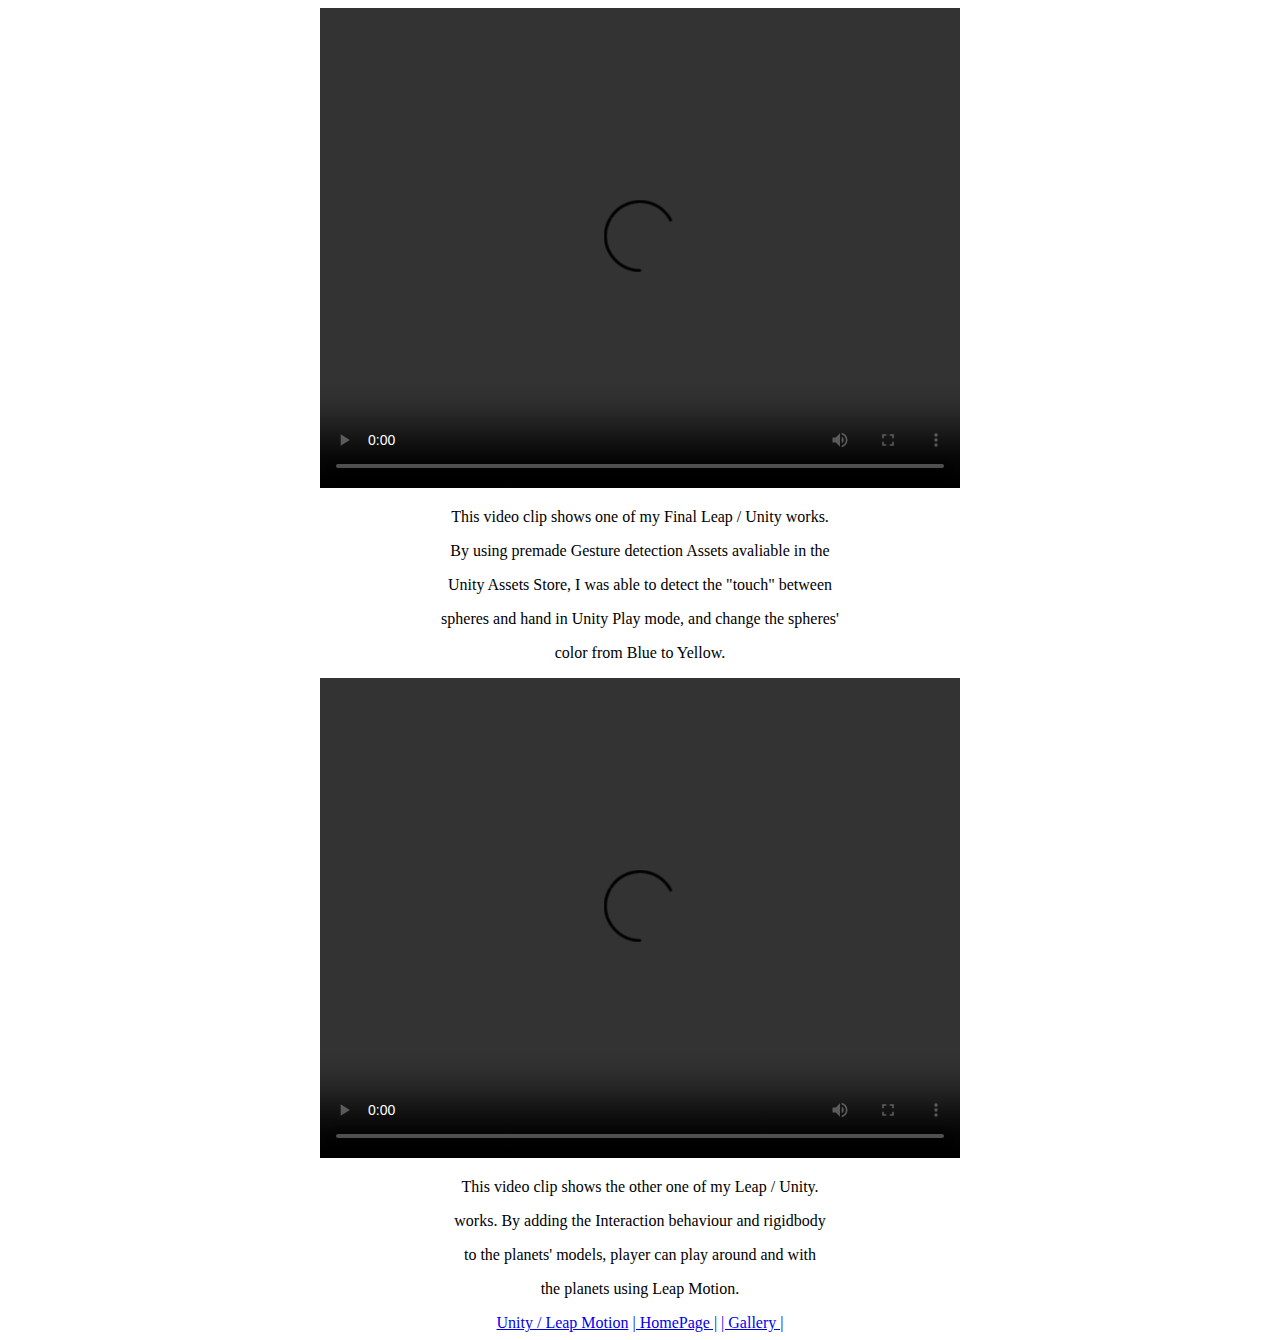
==== final.html @ e71561ff "Create final.html" ====
<!DOCTYPE html>
<html lang="en" dir="ltr">
  
<center>
  <head>
    <meta charset="utf-8">
    <title> Gallery | Final </title>

    <!-- Style Sheets -->
    <link rel="stylesheet" href="style.css">

  </head>      

        <video width="640" height="480" loop controls>
  <source src="https://i.imgur.com/dSdsX99.mp4">
</video>
      
      <p> This video clip shows one of my Final Leap / Unity works. 
      </p>
      <p> By using premade Gesture detection Assets avaliable in the
         </p>
      <p> Unity Assets Store, I was able to detect the "touch" between
          </p>
      <p> spheres and hand in Unity Play mode, and change the spheres'
          </p>
      <p> color from Blue to Yellow.
          </p>
      
         <video width="640" height="480" loop controls>
  <source src="https://i.imgur.com/AqyokkT.mp4">
</video>
      
      <p> This video clip shows the other one of my Leap / Unity. 
      </p>
      <p> works. By adding the Interaction behaviour and rigidbody
         </p>
      <p> to the planets' models, player can play around and with
          </p>
      <p> the planets using Leap Motion.
          </p>

       
    </header>



  <nav>
   <footer>
    <!--External Link -->
    <a href="https://developer.leapmotion.com/unity/" > Unity / Leap Motion</a>
    <!-- Internal Link -->
    <a href="index.html"> | HomePage |</a>
    <a href="final.html"> | Gallery |</a>
    
  </footer>
</nav>
</center>
  </body>
</html>
---- style.css ----
<style>
@import url('https://fonts.googleapis.com/css?family=Cinzel');
</style>

header a {
 text-decoration: none;
 font-family: 'Cinzel', serif;
 padding-bottom: 0;

}

section h1{
color: red;
 font-family: 'Cinzel', serif;
}



#special{
  color:blue;
}

.green{
 color:green;
}
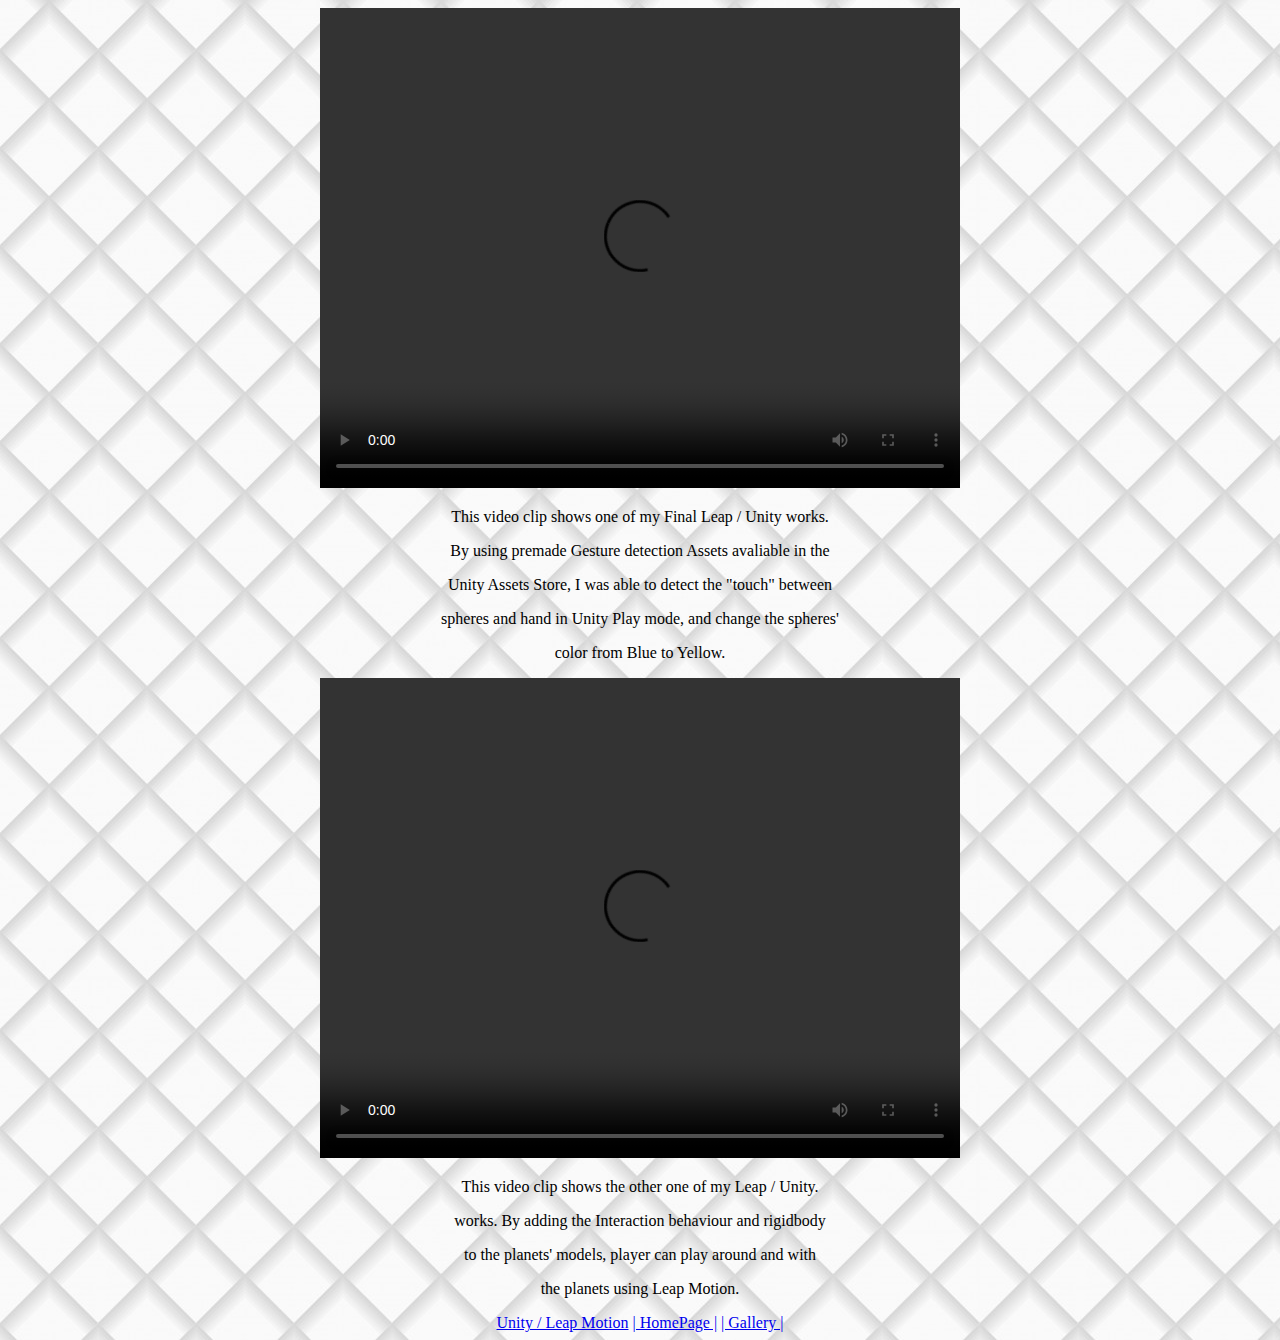
==== commit aee44f77: "Update final.html" ====
--- a/final.html
+++ b/final.html
@@ -8,7 +8,7 @@
 
     <!-- Style Sheets -->
     <link rel="stylesheet" href="style.css">
-
+  <body background = "square.jpg">
   </head>      
 
         <video width="640" height="480" loop controls>
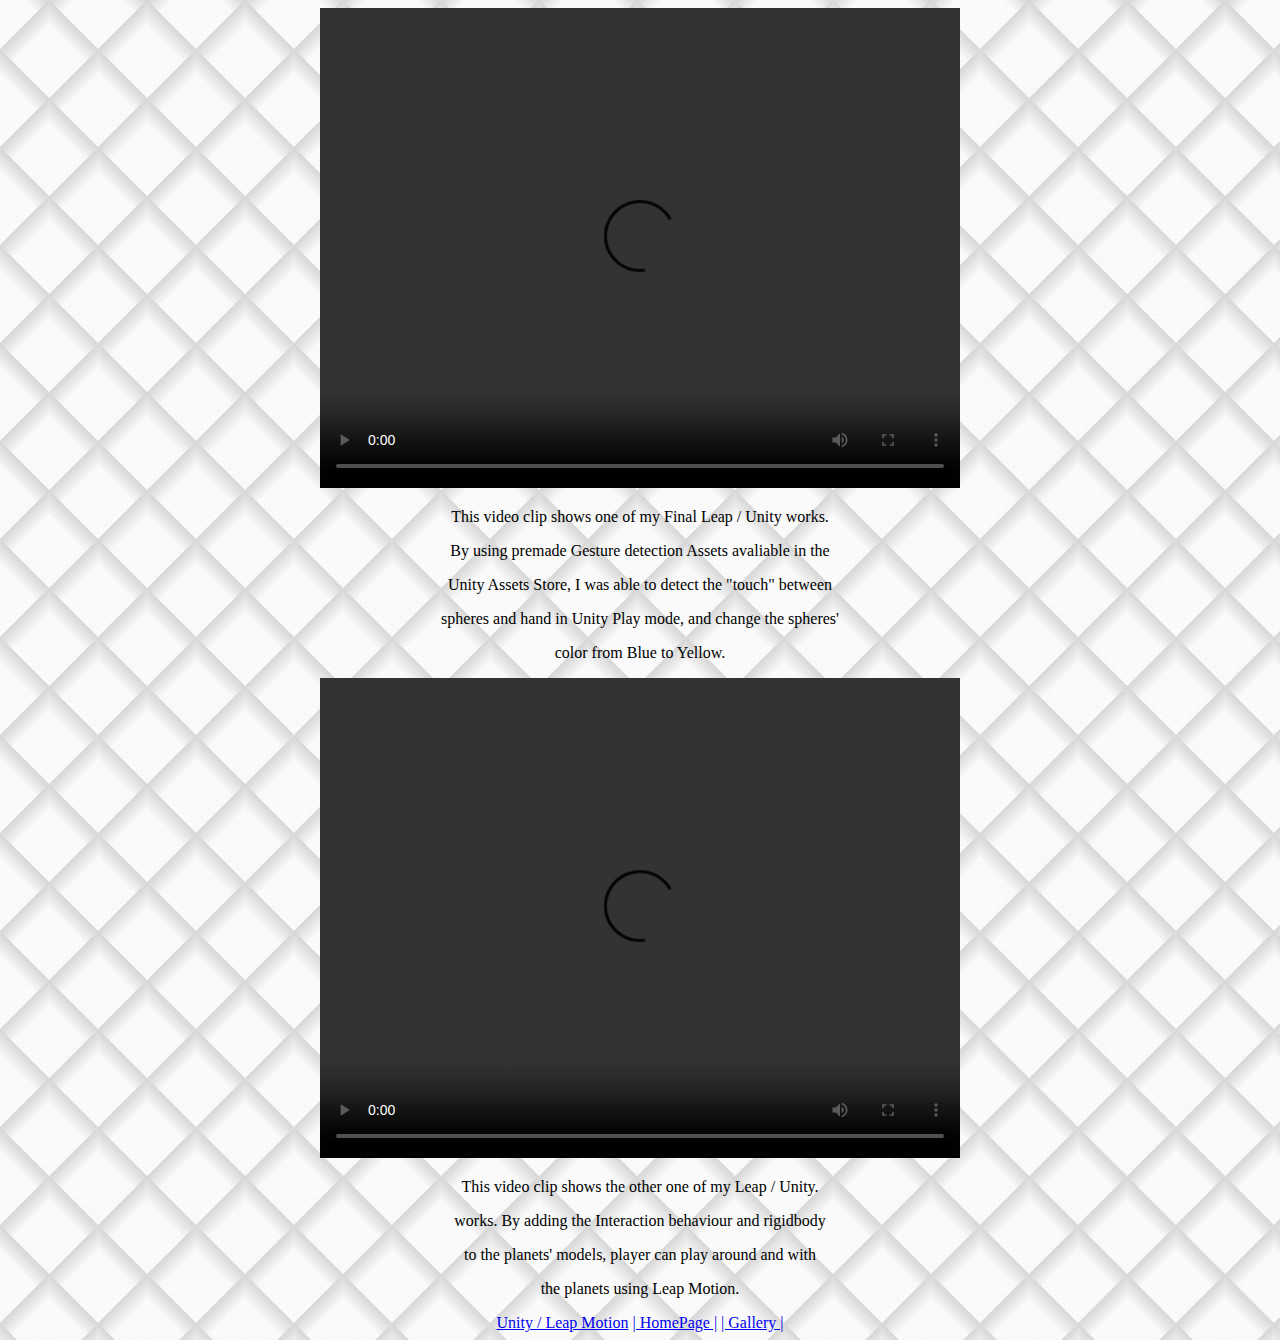
==== commit c09a35b3: "Update final.html" ====
--- a/final.html
+++ b/final.html
@@ -8,9 +8,9 @@
 
     <!-- Style Sheets -->
     <link rel="stylesheet" href="style.css">
+
+  </head>      
   <body background = "square.jpg">
-  </head>      
-
         <video width="640" height="480" loop controls>
   <source src="https://i.imgur.com/dSdsX99.mp4">
 </video>
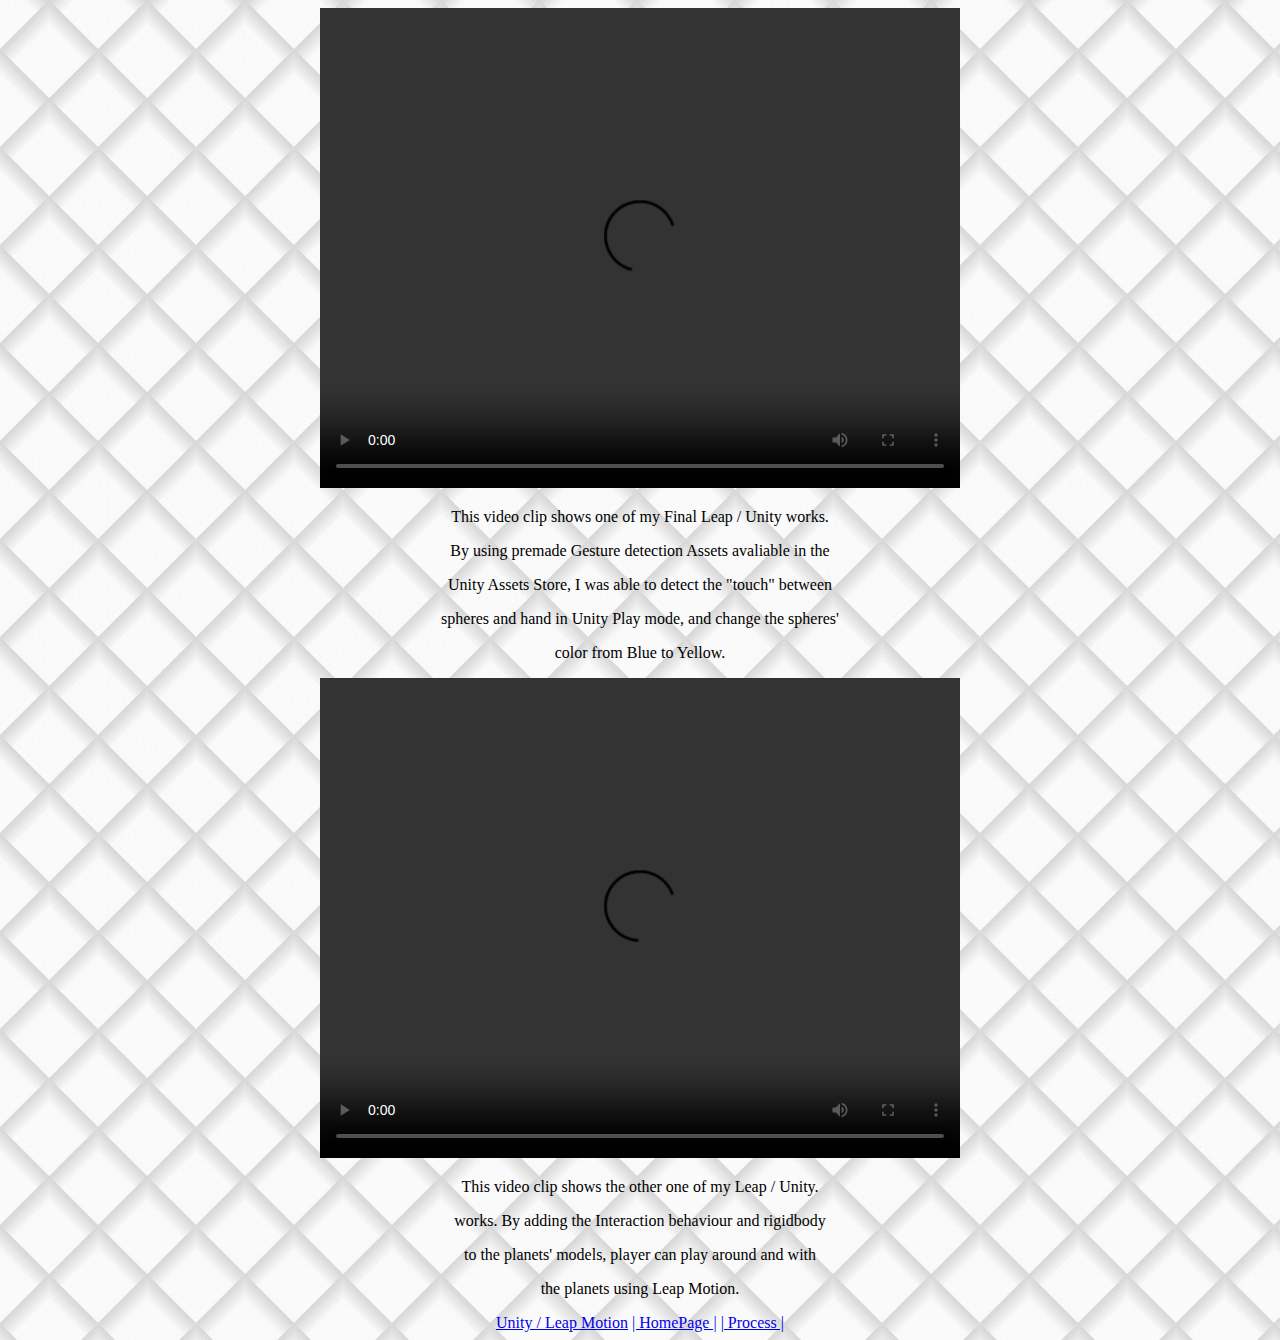
==== commit 34e3d9dd: "Update final.html" ====
--- a/final.html
+++ b/final.html
@@ -50,7 +50,7 @@
     <a href="https://developer.leapmotion.com/unity/" > Unity / Leap Motion</a>
     <!-- Internal Link -->
     <a href="index.html"> | HomePage |</a>
-    <a href="final.html"> | Gallery |</a>
+    <a href="process.html"> | Process |</a>
     
   </footer>
 </nav>
